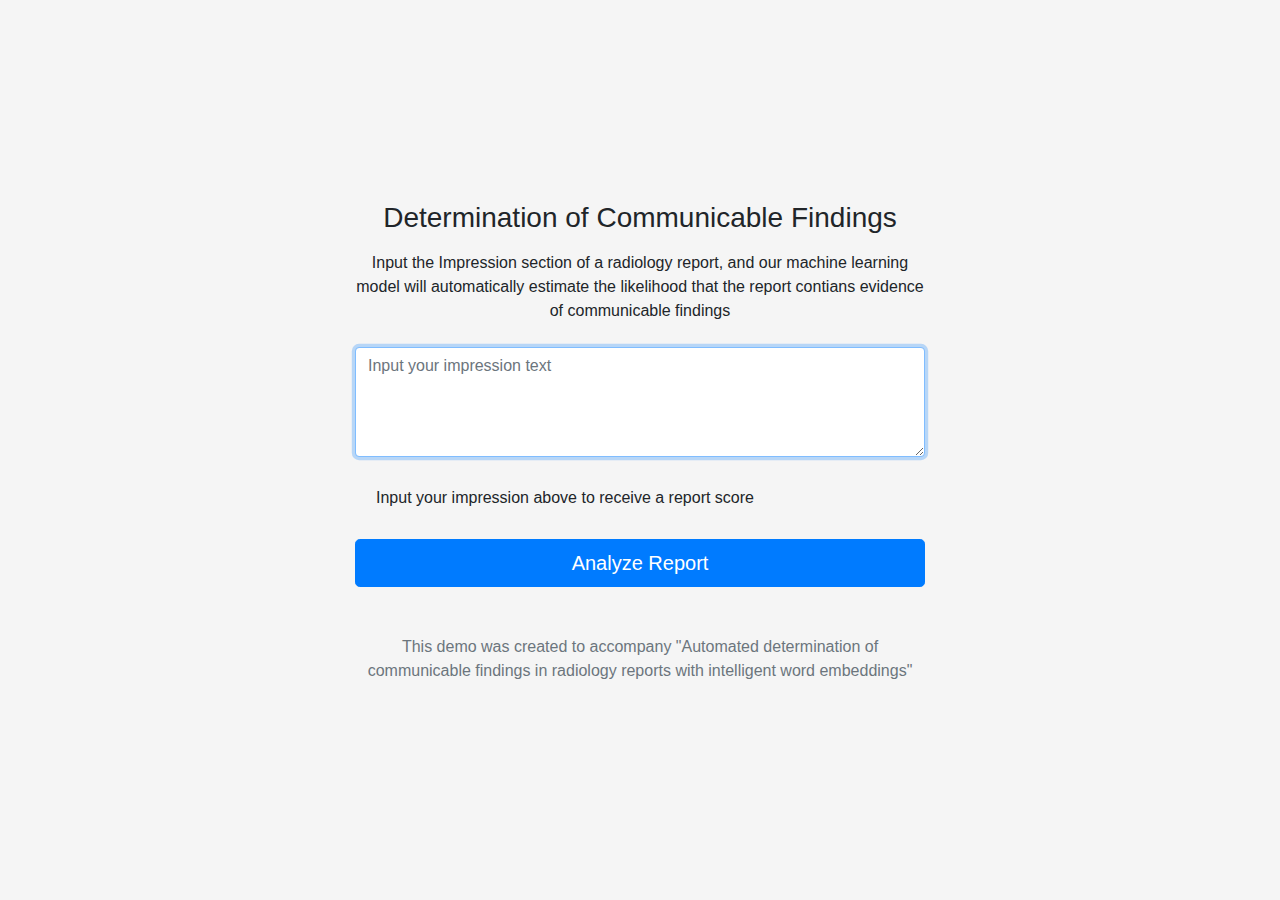
==== rad_demo/client.html @ 5ac07a59 "Added demo" ====
<!doctype html>
<html lang="en">
  <head>
    <script type="text/javascript">
      function WebSocketTest() {
        if ("WebSocket" in window) {
          ws = new WebSocket("ws://76.21.44.221:443");

          ws.onmessage = function (evt) {
            var received_msg = evt.data;
            var score = Number(received_msg)
            if (score >= 0.8) {
              document.getElementById("scoreAlert").className = "alert alert-success";
            } else {
              document.getElementById("scoreAlert").className = "alert alert-info";
            }
            var pct = score * 100
            pct = pct.toFixed(1)
            document.getElementById("scoreAlert").innerHTML = "Calculated score: " + pct + "%"
          };

          window.onbeforeunload = function(event) {
            socket.close();
          };
        } else {
          alert("Your browser doesn't support WebSockets");
        }
      }

      function handleClick() {
        var impression = document.getElementById("inputImpression").value;
        ws.send(impression)
      }
    </script>

    <meta charset="utf-8">
    <meta name="viewport" content="width=device-width, initial-scale=1, shrink-to-fit=no">
    <meta name="description" content="">
    <meta name="author" content="">

    <title>Automatic Determination of Communicable Findings</title>

    <!-- Bootstrap core CSS -->
    <link href="https://maxcdn.bootstrapcdn.com/bootstrap/4.0.0/css/bootstrap.min.css" rel="stylesheet" integrity="sha384-Gn5384xqQ1aoWXA+058RXPxPg6fy4IWvTNh0E263XmFcJlSAwiGgFAW/dAiS6JXm" crossorigin="anonymous">

    <!-- Custom styles for this template -->
    <link href="bootstrap.css" rel="stylesheet">
  </head>

  <body onload="var ws; WebSocketTest();">
    <form class="form-signin">
      <div class="text-center mb-4">
        <h1 class="h3 mb-3 font-weight-normal">Determination of Communicable Findings</h1>
        <p>Input the Impression section of a radiology report, and our machine learning model will automatically estimate the likelihood that the report contians evidence of communicable findings</p>
      </div>

      <div class="form-label-group">
        <textarea type="textarea" rows="4" id="inputImpression" onkeydown="if (event.keyCode == 13) { handleClick(); return false; }" class="form-control" placeholder="Input your impression text" required autofocus></textarea>
      </div>

      <div id="scoreAlert" class="alert" role="alert">
        Input your impression above to receive a report score
      </div>
      <button class="btn btn-lg btn-primary btn-block" type="button" onclick="handleClick(); return false;">Analyze Report</button>
      <p class="mt-5 mb-3 text-muted text-center">This demo was created to accompany "Automated determination of communicable findings in radiology reports with intelligent word embeddings"</p>
    </form>
  </body>
</html>
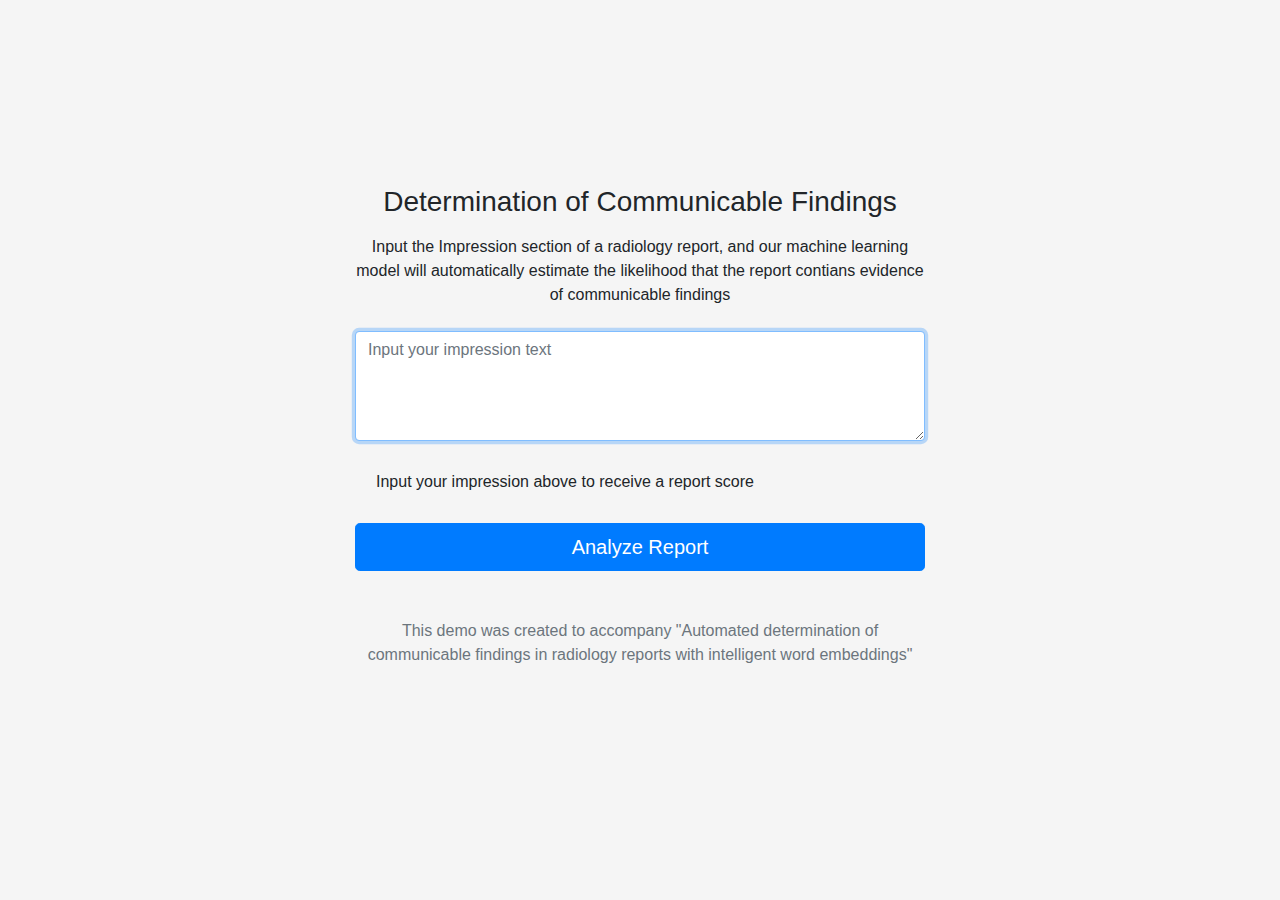
==== commit 5afecffb: "Added rad demo update time" ====
--- a/rad_demo/client.html
+++ b/rad_demo/client.html
@@ -8,15 +8,19 @@
 
           ws.onmessage = function (evt) {
             var received_msg = evt.data;
-            var score = Number(received_msg)
-            if (score >= 0.8) {
-              document.getElementById("scoreAlert").className = "alert alert-success";
+            if (received_msg.includes("-")) {
+              document.getElementById("lastmod").innerHTML = "Model last updated " + received_msg
             } else {
-              document.getElementById("scoreAlert").className = "alert alert-info";
+              var score = Number(received_msg)
+              if (score >= 0.8) {
+                document.getElementById("scoreAlert").className = "alert alert-success";
+              } else {
+                document.getElementById("scoreAlert").className = "alert alert-info";
+              }
+              var pct = score * 100
+              pct = pct.toFixed(1)
+              document.getElementById("scoreAlert").innerHTML = "Calculated score: " + pct + "%"
             }
-            var pct = score * 100
-            pct = pct.toFixed(1)
-            document.getElementById("scoreAlert").innerHTML = "Calculated score: " + pct + "%"
           };
 
           window.onbeforeunload = function(event) {
@@ -63,6 +67,7 @@
       </div>
       <button class="btn btn-lg btn-primary btn-block" type="button" onclick="handleClick(); return false;">Analyze Report</button>
       <p class="mt-5 mb-3 text-muted text-center">This demo was created to accompany "Automated determination of communicable findings in radiology reports with intelligent word embeddings"</p>
+      <p class="mt-5 mb-3 text-muted text-center" id="lastmod"></p>
     </form>
   </body>
 </html>
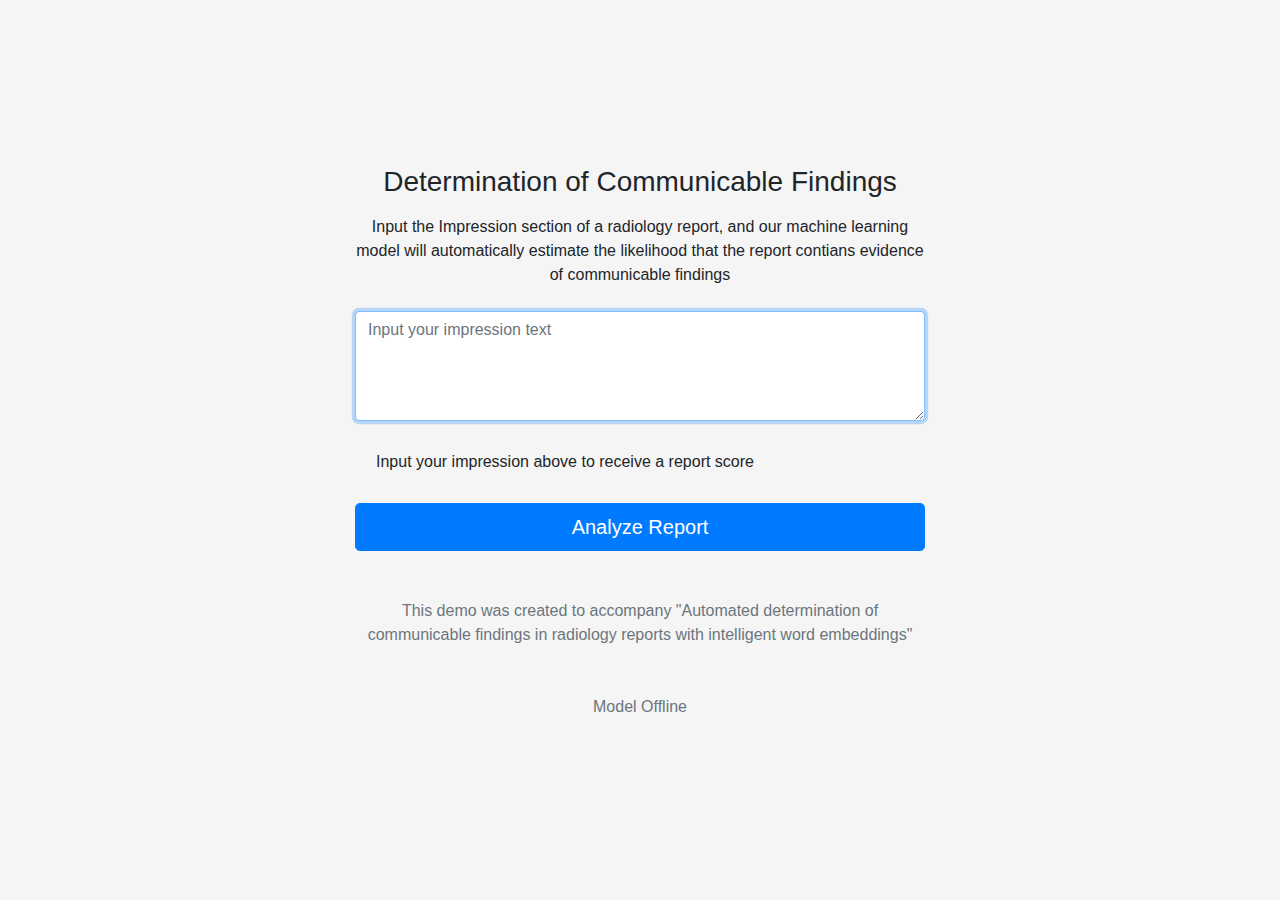
==== commit 4f7f015f: "Added rad demo update time" ====
--- a/rad_demo/client.html
+++ b/rad_demo/client.html
@@ -9,7 +9,7 @@
           ws.onmessage = function (evt) {
             var received_msg = evt.data;
             if (received_msg.includes("-")) {
-              document.getElementById("lastmod").innerHTML = "Model last updated " + received_msg
+              document.getElementById("lastmod").innerHTML = "Model Online. Last updated " + received_msg
             } else {
               var score = Number(received_msg)
               if (score >= 0.8) {
@@ -67,7 +67,7 @@
       </div>
       <button class="btn btn-lg btn-primary btn-block" type="button" onclick="handleClick(); return false;">Analyze Report</button>
       <p class="mt-5 mb-3 text-muted text-center">This demo was created to accompany "Automated determination of communicable findings in radiology reports with intelligent word embeddings"</p>
-      <p class="mt-5 mb-3 text-muted text-center" id="lastmod"></p>
+      <p class="mt-5 mb-3 text-muted text-center" id="lastmod">Model Offline</p>
     </form>
   </body>
 </html>
